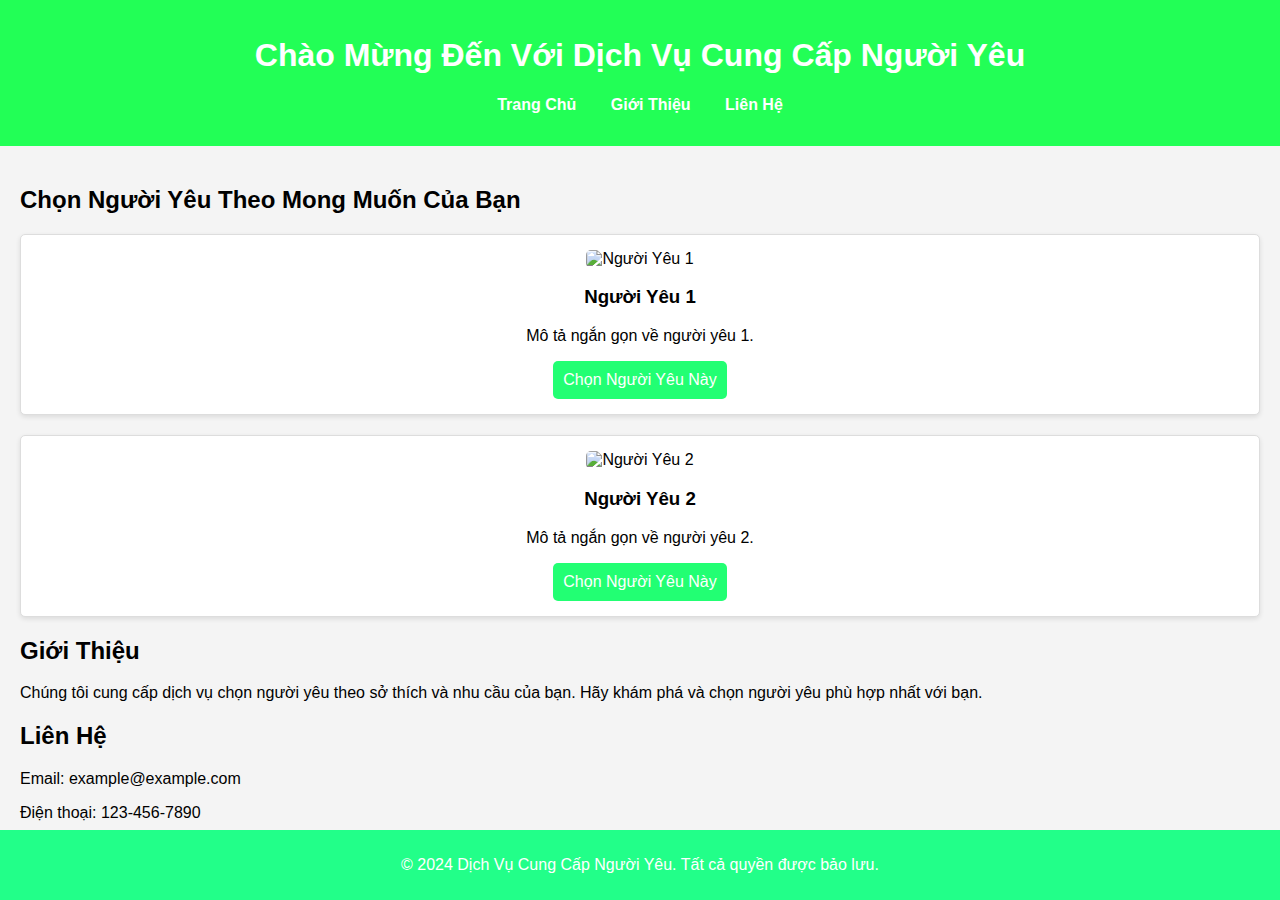
==== index.html @ 11354c2a "new project" ====
<!DOCTYPE html>
<html lang="en">
<head>
    <meta charset="UTF-8">
    <meta name="viewport" content="width=device-width, initial-scale=1.0">
    <title>Trang Web Cung Cấp Người Yêu</title>
    <link rel="stylesheet" href="styles.css">
</head>
<body>
    <header>
        <h1>Chào Mừng Đến Với Dịch Vụ Cung Cấp Người Yêu</h1>
        <nav>
            <ul>
                <li><a href="#home">Trang Chủ</a></li>
                <li><a href="#about">Giới Thiệu</a></li>
                <li><a href="#contact">Liên Hệ</a></li>
            </ul>
        </nav>
    </header>
    
    <main>
        <section id="home">
            <h2>Chọn Người Yêu Theo Mong Muốn Của Bạn</h2>
            <div class="card">
                <img src="example-image.jpg" alt="Người Yêu 1">
                <h3>Người Yêu 1</h3>
                <p>Mô tả ngắn gọn về người yêu 1.</p>
                <button>Chọn Người Yêu Này</button>
            </div>
            <div class="card">
                <img src="example-image.jpg" alt="Người Yêu 2">
                <h3>Người Yêu 2</h3>
                <p>Mô tả ngắn gọn về người yêu 2.</p>
                <button>Chọn Người Yêu Này</button>
            </div>
            <!-- Thêm nhiều card người yêu theo nhu cầu -->
        </section>
        
        <section id="about">
            <h2>Giới Thiệu</h2>
            <p>Chúng tôi cung cấp dịch vụ chọn người yêu theo sở thích và nhu cầu của bạn. Hãy khám phá và chọn người yêu phù hợp nhất với bạn.</p>
        </section>
        
        <section id="contact">
            <h2>Liên Hệ</h2>
            <p>Email: example@example.com</p>
            <p>Điện thoại: 123-456-7890</p>
        </section>
    </main>
    
    <footer>
        <p>&copy; 2024 Dịch Vụ Cung Cấp Người Yêu. Tất cả quyền được bảo lưu.</p>
    </footer>
</body>
</html>
---- styles.css ----
body {
    font-family: Arial, sans-serif;
    margin: 0;
    padding: 0;
    background-color: #f4f4f4;
}

header {
    background-color: #22ff56;
    color: white;
    padding: 1rem 0;
    text-align: center;
}

nav ul {
    list-style-type: none;
    padding: 0;
}

nav ul li {
    display: inline;
    margin: 0 15px;
}

nav ul li a {
    color: white;
    text-decoration: none;
    font-weight: bold;
}

main {
    padding: 20px;
}

.card {
    background-color: white;
    border: 1px solid #ddd;
    border-radius: 5px;
    padding: 15px;
    margin-bottom: 20px;
    text-align: center;
    box-shadow: 0 2px 5px rgba(0, 0, 0, 0.1);
}

.card img {
    width: 100%;
    height: auto;
    border-radius: 5px;
}


.card button {
    background-color: #22ff73;
    color: white;
    border: none;
    padding: 10px;
    border-radius: 5px;
    cursor: pointer;
    font-size: 16px;
}

.card button:hover {
    background-color: #19e672;
}

footer {
    background-color: #22ff89;
    color: white;
    
    text-align: center;
    padding: 10px 0;
    position: fixed;
    bottom: 0;
    width: 100%;
}
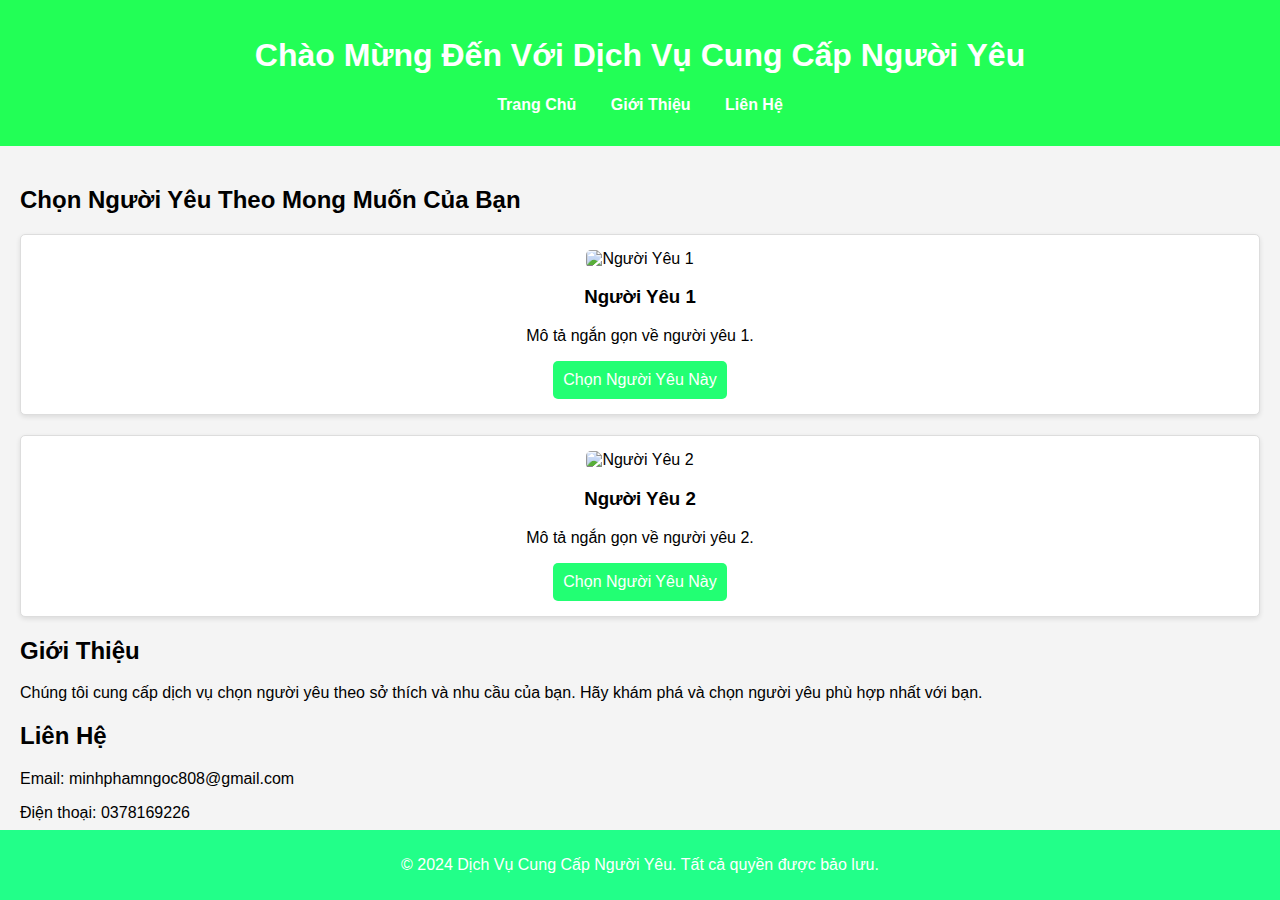
==== commit 52e7bf4d: "big update1" ====
--- a/index.html
+++ b/index.html
@@ -22,13 +22,13 @@
         <section id="home">
             <h2>Chọn Người Yêu Theo Mong Muốn Của Bạn</h2>
             <div class="card">
-                <img src="example-image.jpg" alt="Người Yêu 1">
+                <img src="/Modau/Try/meme-anh-cho-hai-7.jpg" alt="Người Yêu 1">
                 <h3>Người Yêu 1</h3>
                 <p>Mô tả ngắn gọn về người yêu 1.</p>
                 <button>Chọn Người Yêu Này</button>
             </div>
             <div class="card">
-                <img src="example-image.jpg" alt="Người Yêu 2">
+                <img src="/Modau/Try/anh-cho-meme-yody-vn12.jpg" alt="Người Yêu 2">
                 <h3>Người Yêu 2</h3>
                 <p>Mô tả ngắn gọn về người yêu 2.</p>
                 <button>Chọn Người Yêu Này</button>
@@ -43,8 +43,9 @@
         
         <section id="contact">
             <h2>Liên Hệ</h2>
-            <p>Email: example@example.com</p>
-            <p>Điện thoại: 123-456-7890</p>
+            <p>Email: minhphamngoc808@gmail.com</p>
+            <p>Điện thoại: 0378169226</p>
+            
         </section>
     </main>
     
--- a/styles.css
+++ b/styles.css
@@ -43,7 +43,7 @@
 }
 
 .card img {
-    width: 100%;
+    width: 50%;
     height: auto;
     border-radius: 5px;
 }
